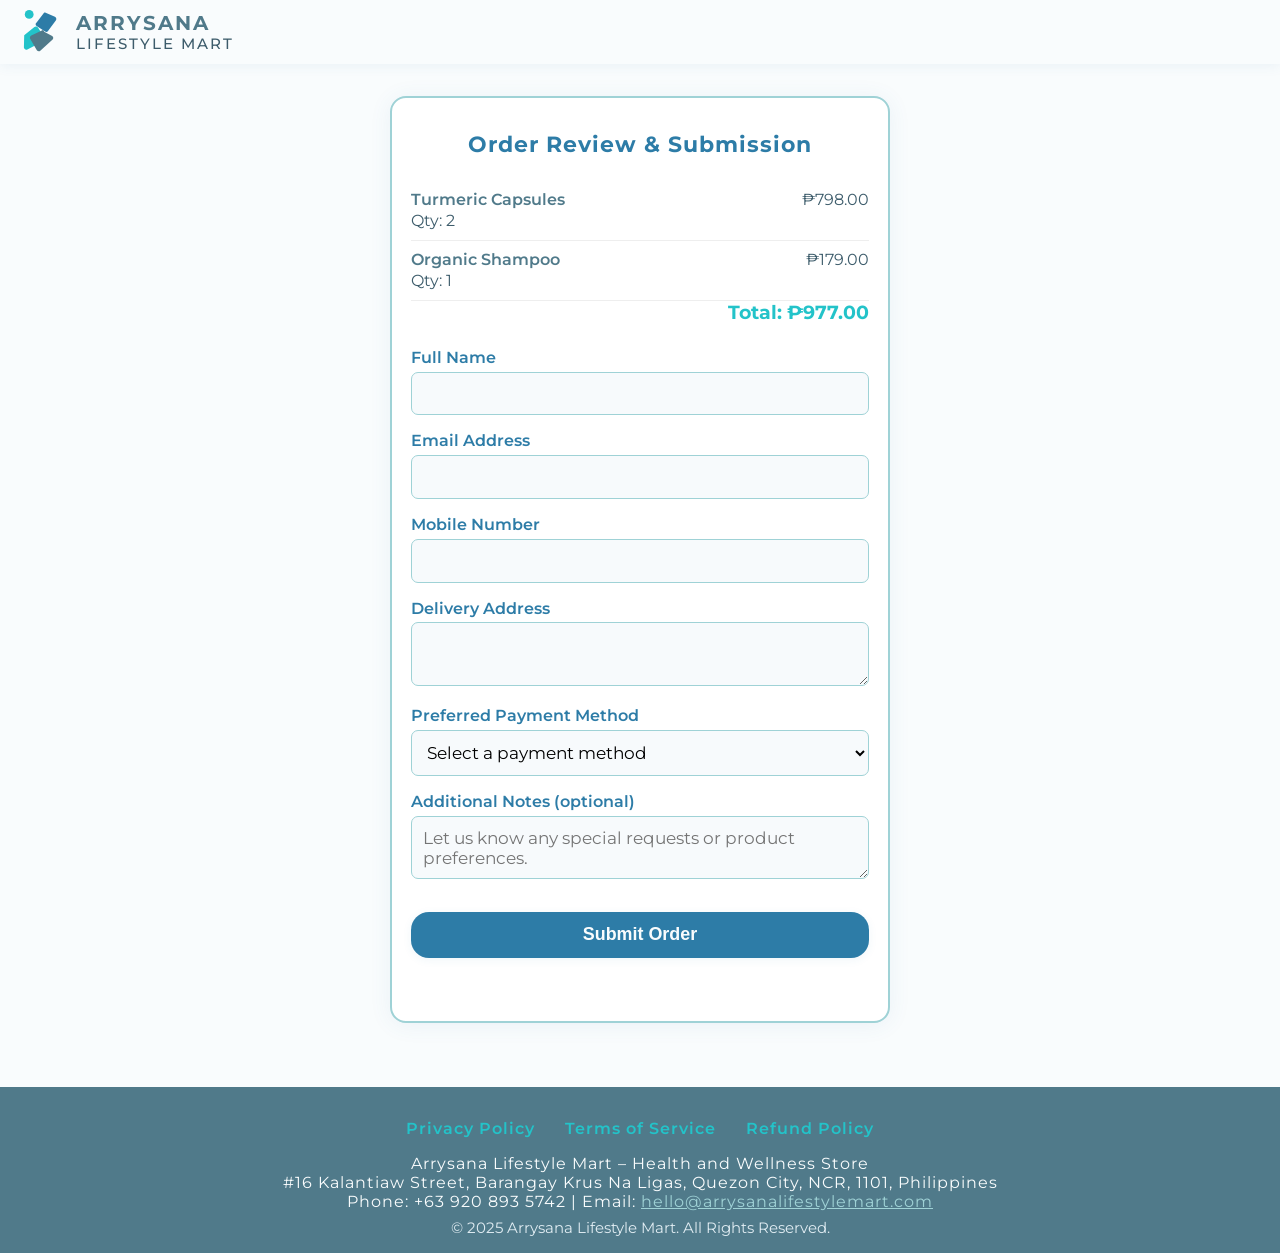
==== order-summary.html @ 5d283385 "order-summary.html" ====
<!DOCTYPE html>
<html lang="en">
<head>
    <meta charset="UTF-8">
    <meta name="viewport" content="width=device-width, initial-scale=1.0">
    <title>Order Summary | Arrysana Lifestyle Mart</title>
    <meta name="description" content="Review your order, submit your details, and receive confirmation for your wellness essentials purchase at Arrysana Lifestyle Mart.">
    <link rel="icon" type="image/png" href="image/FAVICON.png">
    <link href="https://fonts.googleapis.com/css?family=Montserrat:400,600&display=swap" rel="stylesheet">
    <style>
        :root {
            --primary: #2D7CA7;
            --secondary: #23C3C9;
            --accent: #507A8A;
            --light-accent: #9FD2D6;
            --dark: #3D5C6B;
            --light: #F9FCFD;
            --font-main: 'Montserrat', Arial, sans-serif;
        }
        * {
            box-sizing: border-box;
        }
        body {
            margin: 0;
            font-family: var(--font-main);
            background: var(--light);
            color: var(--dark);
            min-height: 100vh;
            display: flex;
            flex-direction: column;
        }
        header {
            background: var(--light);
            color: var(--dark);
            box-shadow: 0 2px 12px rgba(60,120,167,0.08);
            padding: 0.5em 0;
            display: flex;
            align-items: center;
            justify-content: space-between;
            flex-wrap: wrap;
            position: sticky;
            top: 0;
            left: 0;
            right: 0;
            z-index: 1003;
        }
        .logo-container {
            display: flex;
            align-items: center;
            padding-left: 1em;
        }
        .logo-svg {
            height: 48px;
            width: 48px;
            margin-right: 0.75em;
            display: flex;
            align-items: center;
            justify-content: center;
        }
        .brand-text {
            display: flex;
            flex-direction: column;
            line-height: 1.1;
        }
        .brand-title {
            font-size: 1.25em;
            font-weight: 700;
            letter-spacing: 2px;
            color: var(--accent);
            margin-bottom: 0.1em;
        }
        .brand-sub {
            font-size: 0.93em;
            letter-spacing: 2px;
            color: var(--dark);
            font-weight: 500;
        }
        main {
            flex: 1;
            width: 100%;
            display: flex;
            flex-direction: column;
            align-items: center;
            padding: 2em 1em;
        }
        .summary-container {
            max-width: 500px;
            width: 100%;
            background: #fff;
            border-radius: 16px;
            box-shadow: 0 2px 22px rgba(60,120,167,0.08);
            border: 2px solid var(--light-accent);
            padding: 2em 1.2em;
            margin-bottom: 2em;
        }
        .summary-header {
            font-size: 1.4em;
            font-weight: 700;
            color: var(--primary);
            margin-bottom: 1em;
            text-align: center;
            letter-spacing: 1px;
        }
        .order-items {
            margin-bottom: 1.5em;
        }
        .order-item {
            display: flex;
            justify-content: space-between;
            align-items: flex-start;
            padding: 0.6em 0;
            border-bottom: 1px solid #eee;
            font-size: 1em;
        }
        .order-item:last-child {
            border-bottom: none;
        }
        .order-name {
            font-weight: 600;
            color: var(--accent);
        }
        .order-meta {
            font-size: 0.97em;
            color: var(--dark);
            margin-top: 2px;
        }
        .order-total {
            font-size: 1.17em;
            font-weight: 700;
            color: var(--secondary);
            text-align: right;
            margin-bottom: 1.2em;
        }
        .form-section {
            margin-bottom: 1.5em;
        }
        .form-group {
            margin-bottom: 1em;
        }
        .form-group label {
            display: block;
            margin-bottom: 0.3em;
            font-weight: 600;
            color: var(--primary);
        }
        .form-group input, .form-group select, .form-group textarea {
            width: 100%;
            padding: 0.65em;
            border-radius: 7px;
            border: 1px solid var(--light-accent);
            font-size: 1.05em;
            font-family: var(--font-main);
            background: #f7fafc;
        }
        .form-group input:focus, .form-group select:focus, .form-group textarea:focus {
            border-color: var(--secondary);
            outline: none;
        }
        .form-group textarea {
            min-height: 60px;
            resize: vertical;
        }
        .submit-btn {
            background: var(--primary);
            color: var(--light);
            border: none;
            border-radius: 18px;
            padding: 0.7em 1.6em;
            font-weight: 700;
            cursor: pointer;
            font-size: 1.12em;
            width: 100%;
            margin-top: 0.7em;
            margin-bottom: 0.4em;
            transition: background 0.18s;
            box-shadow: 0 2px 10px rgba(45,124,167,0.07);
        }
        .submit-btn:hover {
            background: var(--secondary);
            color: var(--dark);
        }
        .confirmation-message {
            display: none;
            margin-top: 1.5em;
            background: #e8fdfc;
            color: var(--dark);
            border: 2px solid var(--secondary);
            border-radius: 12px;
            padding: 1.5em 1em;
            text-align: center;
            font-size: 1.07em;
            font-weight: 500;
            box-shadow: 0 2px 10px rgba(35,195,201,0.07);
        }
        .confirmation-message.success {
            display: block;
        }
        .confirmation-title {
            font-size: 1.25em;
            font-weight: 700;
            color: var(--primary);
            margin-bottom: 0.6em;
        }
        .confirmation-details {
            margin-bottom: 1em;
            color: var(--dark);
            font-size: 1em;
            line-height: 1.7;
        }
        .confirmation-important {
            color: #e74c3c;
            font-weight: 700;
        }
        footer {
            background: var(--accent);
            color: var(--light);
            padding: 2em 1em 1em 1em;
            text-align: center;
        }
        .footer-links {
            margin-bottom: 1em;
        }
        .footer-links a {
            color: var(--secondary);
            text-decoration: none;
            margin: 0 0.8em;
            font-weight: 600;
            letter-spacing: 1px;
        }
        .footer-links a:hover {
            text-decoration: underline;
        }
        .footer-info {
            font-size: 0.98em;
            margin-bottom: 0.5em;
            letter-spacing: 1px;
        }
        .footer-info a {
            color: var(--light-accent);
        }
        .footer-copyright {
            font-size: 0.92em;
            color: #e0ecf2;
        }
        @media (max-width: 600px) {
            main {
                padding: 1em 0.2em;
            }
            .summary-container {
                padding: 1.2em 0.5em;
                border-radius: 10px;
            }
            .confirmation-message {
                padding: 1em 0.3em;
            }
            header {
                padding: 0.5em 0.2em;
            }
            .brand-title {
                font-size: 1em;
            }
            .logo-container {
                padding-left: 0.3em;
            }
            footer {
                padding: 1em 0.3em 0.4em 0.3em;
            }
        }
    </style>
</head>
<body>
    <header>
        <div class="logo-container">
            <span class="logo-svg" aria-label="Arrysana Lifestyle Mart Logo">
                <!-- Inline SVG logo -->
                <svg width="48" height="48" viewBox="0 0 638 653" fill="none" xmlns="http://www.w3.org/2000/svg">
                    <circle cx="172" cy="87" r="60" fill="#23C3C9"/>
                    <path d="M388 60L522 119C542 128 547 153 534 170L428 314C419 326 402 329 389 321L273 246C255 235 255 209 273 198L374 66C380 59 388 60 388 60Z" fill="#2D7CA7"/>
                    <path d="M104 372L243 257C259 245 282 249 292 266L379 408C388 424 380 445 363 454L147 563C127 574 103 561 100 539L104 372Z" fill="#23C3C9"/>
                    <path d="M376 324L484 380C502 390 505 414 491 427L323 582C309 595 286 591 276 574L187 423C176 406 182 383 200 374L353 301C366 295 376 324 376 324Z" fill="#507A8A"/>
                </svg>
            </span>
            <span class="brand-text">
                <span class="brand-title">ARRYSANA</span>
                <span class="brand-sub">LIFESTYLE MART</span>
            </span>
        </div>
    </header>
    <main>
        <div class="summary-container" id="orderSummary">
            <div class="summary-header">Order Review & Submission</div>
            <div class="order-items" id="orderItems">
                <!-- Example static items, replace with dynamic JS if integrating -->
                <div class="order-item">
                    <div>
                        <span class="order-name">Turmeric Capsules</span>
                        <div class="order-meta">Qty: 2</div>
                    </div>
                    <div>₱798.00</div>
                </div>
                <div class="order-item">
                    <div>
                        <span class="order-name">Organic Shampoo</span>
                        <div class="order-meta">Qty: 1</div>
                    </div>
                    <div>₱179.00</div>
                </div>
                <div class="order-total">Total: ₱977.00</div>
            </div>
            <form class="form-section" id="checkoutForm" autocomplete="on">
                <div class="form-group">
                    <label for="customerName">Full Name</label>
                    <input type="text" name="customerName" id="customerName" required autocomplete="name">
                </div>
                <div class="form-group">
                    <label for="customerEmail">Email Address</label>
                    <input type="email" name="customerEmail" id="customerEmail" required autocomplete="email">
                </div>
                <div class="form-group">
                    <label for="customerPhone">Mobile Number</label>
                    <input type="tel" name="customerPhone" id="customerPhone" required autocomplete="tel">
                </div>
                <div class="form-group">
                    <label for="customerAddress">Delivery Address</label>
                    <textarea name="customerAddress" id="customerAddress" required autocomplete="street-address"></textarea>
                </div>
                <div class="form-group">
                    <label for="paymentMethod">Preferred Payment Method</label>
                    <select name="paymentMethod" id="paymentMethod" required>
                        <option value="" disabled selected>Select a payment method</option>
                        <option value="GCash">GCash</option>
                        <option value="Maya">Maya</option>
                        <option value="BPI">BPI Transfer</option>
                        <option value="COD">Cash on Delivery</option>
                    </select>
                </div>
                <div class="form-group">
                    <label for="orderNotes">Additional Notes (optional)</label>
                    <textarea name="orderNotes" id="orderNotes" placeholder="Let us know any special requests or product preferences."></textarea>
                </div>
                <button type="submit" class="submit-btn">Submit Order</button>
            </form>
            <div class="confirmation-message" id="confirmationMessage">
                <div class="confirmation-title">Order Submitted Successfully!</div>
                <div class="confirmation-details">
                    Thank you for placing your order with Arrysana Lifestyle Mart.<br>
                    Within a few hours, one of our team members will reach out to you via your preferred contact method to verify your order details, confirm product colors and availability, and address any special requests.<br><br>
                    Please review and confirm your order once contacted.<br>
                    After your confirmation, a secure payment link will be sent, tailored to your selected payment option.
                </div>
                <div class="confirmation-details confirmation-important">
                    Kindly complete your payment within <strong>24 hours</strong> of receiving the link to avoid automatic order cancellation. We appreciate your prompt attention and look forward to supporting your wellness journey!
                </div>
                <div class="confirmation-details" style="margin-top:0.5em;">
                    If you have questions, feel free to contact us at <a href="mailto:hello@arrysanalifestylemart.com">hello@arrysanalifestylemart.com</a> or call +63 920 893 5742.
                </div>
            </div>
        </div>
    </main>
    <footer>
        <div class="footer-links">
            <a href="privacy-policy.html">Privacy Policy</a>
            <a href="terms.html">Terms of Service</a>
            <a href="refund-policy.html">Refund Policy</a>
        </div>
        <div class="footer-info">
            Arrysana Lifestyle Mart – Health and Wellness Store<br>
            #16 Kalantiaw Street, Barangay Krus Na Ligas, Quezon City, NCR, 1101, Philippines<br>
            Phone: +63 920 893 5742 | Email: <a href="mailto:hello@arrysanalifestylemart.com">hello@arrysanalifestylemart.com</a>
        </div>
        <div class="footer-copyright">
            &copy; 2025 Arrysana Lifestyle Mart. All Rights Reserved.
        </div>
    </footer>
    <script>
        // Responsive header on scroll (optional, keeps style consistent)
        (function() {
            var header = document.querySelector('header');
            window.addEventListener('scroll', function() {
                if (window.scrollY > 12) {
                    header.classList.add('sticky');
                } else {
                    header.classList.remove('sticky');
                }
            });
        })();

        // Form submission handler
        document.getElementById('checkoutForm').addEventListener('submit', function(e) {
            e.preventDefault();
            document.getElementById('checkoutForm').style.display = 'none';
            document.getElementById('confirmationMessage').classList.add('success');
            window.scrollTo({top: document.getElementById('orderSummary').offsetTop, behavior: 'smooth'});
        });
    </script>
</body>
</html>
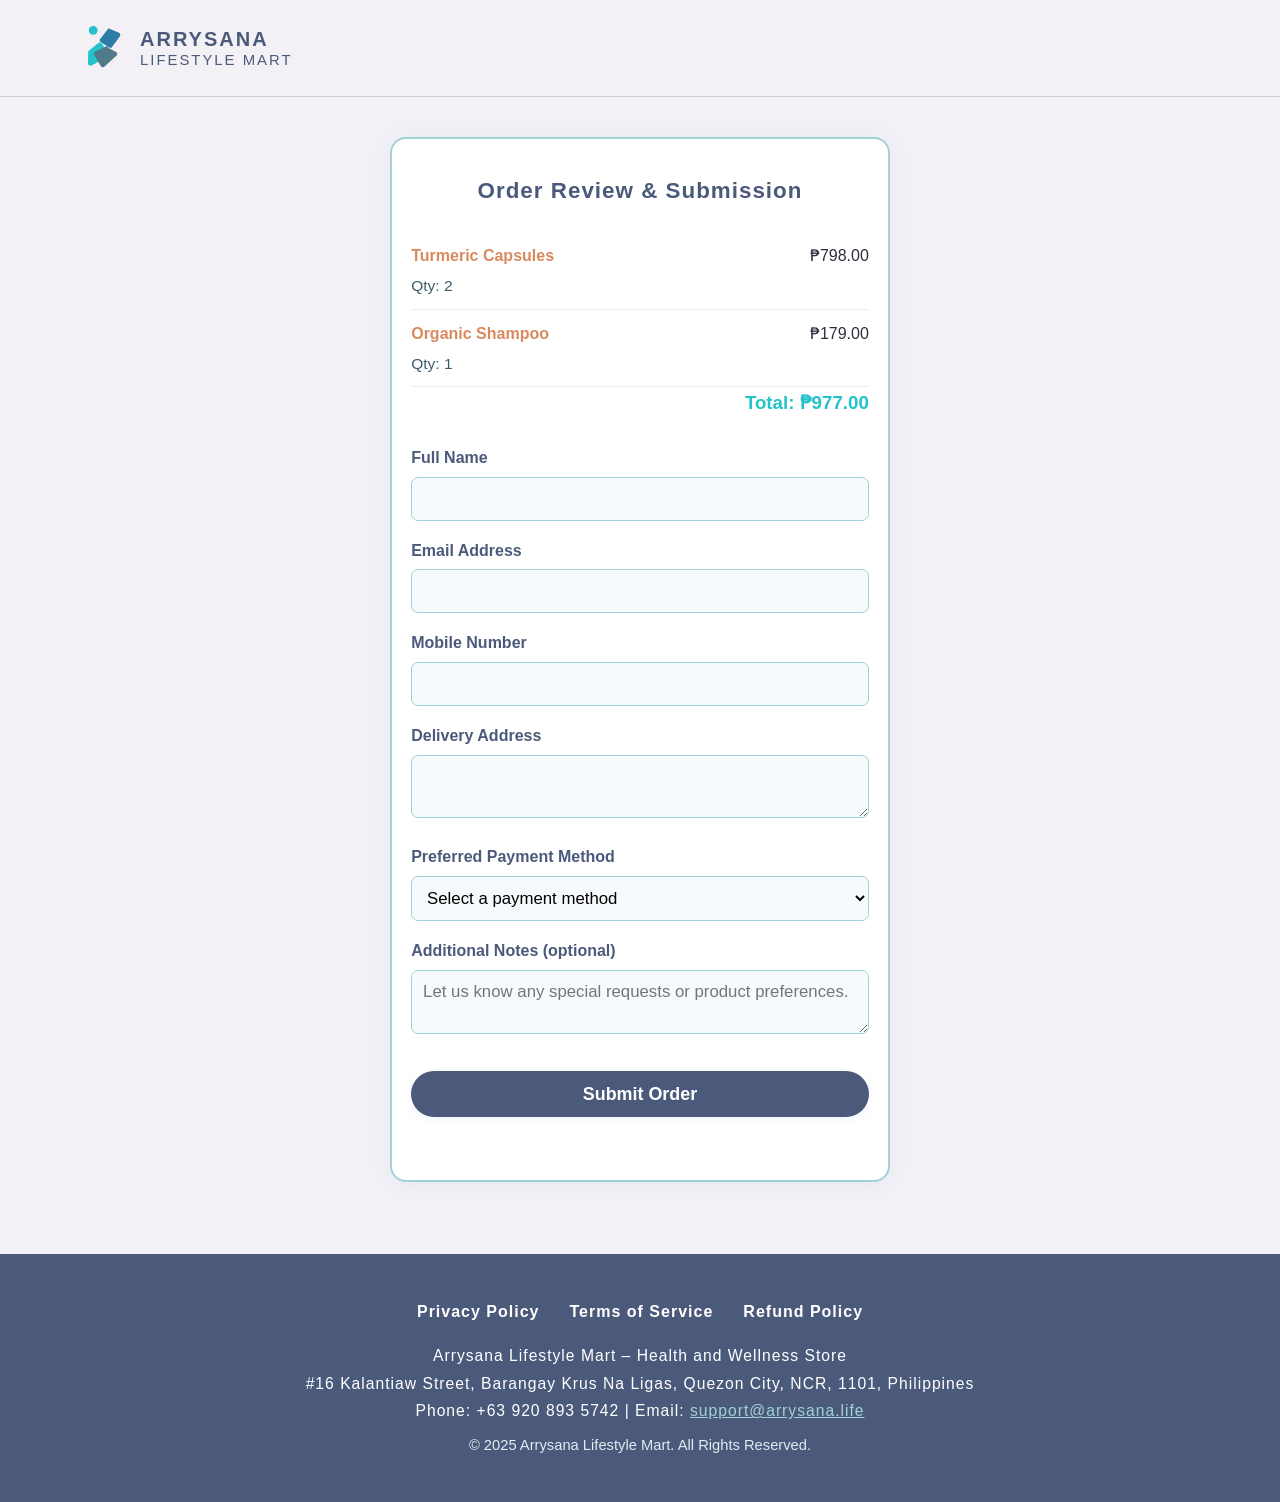
==== commit fa2c5877: "Fix CNAME domain and sync missing site assets Co-Authored-By: Claude Sonnet 5 <noreply@anthropic.com" ====
--- a/order-summary.html
+++ b/order-summary.html
@@ -5,7 +5,7 @@
     <meta name="viewport" content="width=device-width, initial-scale=1.0">
     <title>Order Summary | Arrysana Lifestyle Mart</title>
     <meta name="description" content="Review your order, submit your details, and receive confirmation for your wellness essentials purchase at Arrysana Lifestyle Mart.">
-    <link rel="icon" type="image/png" href="image/FAVICON.png">
+    <link rel="icon" type="image/png" href="image/LOGO.png">
     <link href="https://fonts.googleapis.com/css?family=Montserrat:400,600&display=swap" rel="stylesheet">
     <style>
         :root {
@@ -267,6 +267,7 @@
             }
         }
     </style>
+  <link rel="stylesheet" href="polish.css">
 </head>
 <body>
     <header>
@@ -352,7 +353,7 @@
                     Kindly complete your payment within <strong>24 hours</strong> of receiving the link to avoid automatic order cancellation. We appreciate your prompt attention and look forward to supporting your wellness journey!
                 </div>
                 <div class="confirmation-details" style="margin-top:0.5em;">
-                    If you have questions, feel free to contact us at <a href="mailto:hello@arrysanalifestylemart.com">hello@arrysanalifestylemart.com</a> or call +63 920 893 5742.
+                    If you have questions, feel free to contact us at <a href="mailto:support@arrysana.life">support@arrysana.life</a> or call +63 920 893 5742.
                 </div>
             </div>
         </div>
@@ -366,7 +367,7 @@
         <div class="footer-info">
             Arrysana Lifestyle Mart – Health and Wellness Store<br>
             #16 Kalantiaw Street, Barangay Krus Na Ligas, Quezon City, NCR, 1101, Philippines<br>
-            Phone: +63 920 893 5742 | Email: <a href="mailto:hello@arrysanalifestylemart.com">hello@arrysanalifestylemart.com</a>
+            Phone: +63 920 893 5742 | Email: <a href="mailto:support@arrysana.life">support@arrysana.life</a>
         </div>
         <div class="footer-copyright">
             &copy; 2025 Arrysana Lifestyle Mart. All Rights Reserved.
--- a/polish.css
+++ b/polish.css
@@ -0,0 +1,123 @@
+* { box-sizing: border-box; }
+html { scroll-behavior: smooth; }
+body { margin: 0; background: var(--paper); color: var(--ink); font-family: var(--body-font); line-height: 1.75; }
+body > header { position: relative; padding: 24px max(5vw, 20px); background: var(--paper); border: 0; border-bottom: 1px solid var(--line); box-shadow: none; }
+header .logo-img, header .logo img, header img.logo { width: 72px; height: 72px; object-fit: contain; padding: 4px; margin: 0 auto 8px; background: white; border-radius: var(--radius); box-shadow: none; }
+header .logo-text, header .logo-sub { color: var(--brand); letter-spacing: .05em; }
+body > header h1, body > header h2, body > header .company-name, body > header .brand-title, body > header .brand-sub, body > header .logo-caption { color: var(--brand); }
+nav { gap: 12px 28px; flex-wrap: wrap; }
+nav a { color: var(--ink); font-size: .88rem; padding: 8px 0; }
+main.container, main > .container, body > .container { width: min(1180px, calc(100% - 48px)); margin: 40px auto; padding: 0; background: transparent; border: 0; border-radius: 0; box-shadow: none; }
+main.container:not(:has(.hero)):not(:has(#home)) { max-width: 820px; background: var(--surface); padding: clamp(20px, 5vw, 56px); border-top: 5px solid var(--brand); }
+h1, h2, h3, section h2 { font-family: var(--head-font); color: var(--brand); line-height: 1.2; letter-spacing: -.025em; }
+h1 { font-size: clamp(2rem, 4vw, 3.8rem); }
+section h2 { font-size: clamp(1.6rem, 3vw, 2.5rem); margin: 0 0 22px; }
+main > section, .container > section { margin-bottom: 64px; scroll-margin-top: 24px; }
+p { max-width: 80ch; }
+a { overflow-wrap: anywhere; }
+img { max-width: 100%; }
+button, input, select, textarea { font-family: var(--body-font); font-size: 1rem; }
+button { min-height: 44px; }
+button:not(:disabled), .btn, .button { background: var(--brand); color: white; border-radius: var(--radius); }
+button:disabled { opacity: .55; }
+a:focus-visible, button:focus-visible { outline: 3px solid var(--accent); outline-offset: 4px; }
+.products-grid, .product-grid { grid-template-columns: repeat(3, minmax(0, 1fr)); gap: 28px; }
+.product-card { min-width: 0; width: 100%; max-width: none; padding: 24px; background: var(--surface); border-radius: var(--radius); border: 1px solid var(--line); box-shadow: none; text-align: left; }
+.product-card img { width: 100%; height: 210px; object-fit: contain; margin: 0 0 20px; background: white; border: 0; border-radius: var(--radius); }
+.product-card h3 { font-size: 1.2rem; }
+.product-card button { width: 100%; margin-top: 18px; padding: 12px; }
+.product-meta, .product-price, .price { color: var(--brand); font-weight: 700; }
+.about-values, .values-grid { gap: 0; border-top: 1px solid var(--line); margin-top: 28px; }
+.value-card { min-width: 0; padding: 24px 16px; background: transparent; border-radius: 0; box-shadow: none; color: var(--brand); border-bottom: 1px solid var(--line); }
+.cart-section { max-width: none; padding: 32px; background: var(--tint); border: 1px solid var(--line); border-radius: var(--radius); box-shadow: none; }
+.cart-actions { flex-wrap: wrap; }
+.cart-list li, .order-list li { gap: 16px; }
+.cart-list li > *, .order-list li > * { min-width: 0; overflow-wrap: anywhere; }
+.contact-info, .contact-grid { gap: 32px; }
+#contact { padding: 36px 0; border-top: 2px solid var(--brand); border-bottom: 1px solid var(--line); }
+.contact-info a { color: var(--brand); }
+.testimonials { grid-template-columns: repeat(3,minmax(0,1fr)); gap: 28px; }
+.testimonial { background: transparent; padding: 24px 0 24px 20px; border: 0; border-left: 2px solid var(--brand); border-radius: 0; box-shadow: none; color: var(--ink); }
+.testimonial cite { color: var(--brand); }
+.faq-list dt { padding-top: 20px; border-top: 1px solid var(--line); color: var(--brand); }
+.faq-list dd { margin: 8px 0 24px; }
+.step-indicator, .steps { flex-wrap: wrap; gap: 8px; }
+.step { background: var(--tint); color: var(--brand); padding: 8px 12px; }
+.step.active { background: var(--brand); color: white; }
+.summary-section { background: transparent; padding: 24px 0; border-radius: 0; box-shadow: none; border-bottom: 1px solid var(--line); }
+.customer-section { background: var(--tint); border-radius: var(--radius); padding: 28px; }
+.customer-form input, .customer-form select, .customer-form textarea { padding: 12px; background: white; border: 1px solid var(--line); border-radius: var(--radius); min-width: 0; }
+.payment-instructions { background: var(--tint); color: var(--ink); }
+footer { background: var(--brand); color: white; border: 0; padding: 44px max(5vw,24px); }
+footer .footer-meta, footer p, footer .footer-links a, footer a, footer strong, footer .business-details, footer .footer-info { color: white; }
+.footer-links { gap: 16px 28px; }
+table { max-width: 100%; }
+@media (max-width: 900px) { .products-grid, .product-grid, .testimonials { grid-template-columns: repeat(2,minmax(0,1fr)); } }
+@media (max-width: 600px) {
+  body > header { padding: 20px; position: relative; }
+  main.container, main > .container, body > .container { width: calc(100% - 32px); margin: 24px auto; }
+  .logo-text { font-size: 1.4rem; }
+  nav { gap: 4px 18px; }
+  main > section, .container > section { margin-bottom: 40px; }
+  .products-grid, .product-grid, .testimonials, .contact-info, .contact-grid { grid-template-columns: minmax(0,1fr); }
+  .product-card { padding: 20px; }
+  .product-card img { height: 240px; }
+  .cart-section, .customer-section { padding: 20px; }
+  .about-values { flex-direction: column; }
+  .step { font-size: .85rem; }
+  .order-summary-meta { gap: 12px; flex-wrap: wrap; }
+  footer { padding: 32px 20px; }
+}
+
+.burger,.burger-btn,.burger-button,.burger-menu,.nav-burger { background:var(--brand); color:white; }
+.burger span,.burger-btn span,.burger-button span,.burger-menu .burger-bar,.nav-burger span { background:white; pointer-events:none; }
+#nav-toggle,#nav-close { color:white; }
+
+:root { --brand: #476527; --paper: #f4f5e8; --surface: #fffff6; --ink: #34422a; --accent: #8b5226; --tint: #e4e9cf; --line: #c7cfad; --radius: 32px; --body-font: 'Segoe UI',sans-serif; --head-font: 'Palatino Linotype',serif; --primary: var(--brand); --font-main: var(--body-font); }
+main { width: min(1180px,calc(100% - 48px)); max-width: 1180px; padding: 0; margin: 40px auto; }
+.hero-section { background: var(--tint); border: 0; border-radius: 50% 50% 12px 12px / 60px 60px 12px 12px; padding: 60px 60px 40px; box-shadow: none; text-align: center; }
+.hero-section h1 { font-family: var(--head-font); font-size: clamp(3rem,6vw,5rem); color: var(--brand); }
+.hero-section p { margin: 20px auto; color: var(--ink); }
+.hero-section .logo-svg { width: 120px; height: 120px; }
+.info-bar { background: var(--surface); border: 1px solid var(--line); padding: 18px; color: var(--ink); }
+.info-bar a { color: var(--brand); }
+.about-section, .contact-section, .testimonial-section, .delivery-section, .faq-section, .products-section { background: transparent; border: 0; border-radius: 0; box-shadow: none; padding: 32px 0; }
+.core-values { display: grid; grid-template-columns: repeat(2,minmax(0,1fr)); gap: 16px; }
+.core-values li { border-bottom: 1px solid var(--line); padding: 16px; }
+.product-img { width: 100%; height: 220px; background: white; }
+.product-img img { width: 100%; height: 100%; }
+.product-card { border-radius: 32px 0 32px 0; }
+.testimonial-section { padding: 36px; background: var(--brand); }
+.testimonial-section h2, .testimonial-quote, .testimonial-author { color: white; }
+.testimonial { background: transparent; border-color: var(--line); }
+.cart-section { width: min(440px,100vw); max-width: 100vw; height: 100dvh; padding: 24px; border-radius: 0; overflow-y: auto; background: var(--surface); }
+.cart-item { flex-wrap: wrap; gap: 8px; }
+@media(max-width:600px) { main { width: calc(100% - 32px); } .hero-section { padding: 48px 24px 24px; } .core-values { grid-template-columns: 1fr; } }
+
+section h2,.section-title { color:var(--brand); }
+
+.about-section h2,.contact-section h2,.delivery-section h2,.faq-section h2,.products-section h2 { color:var(--brand); } .testimonial-section h2 { color:white; }
+
+/* Re-themed off green to avoid palette collision with other sites in
+   this batch (Freshella, Roshirl, Johnadora all landed on green+cream).
+   A dusty indigo/lavender reads as calmer and more "wellness/spa" than
+   green anyway. Only color variables change; the existing hero shape,
+   grid and card layout above are untouched. */
+:root {
+  --brand: #4b5a7a;
+  --paper: #f3f1f6;
+  --surface: #fffdfb;
+  --ink: #2e2f3d;
+  --accent: #d98a5f;
+  --tint: #e2e0ee;
+  --line: #cfccdb;
+}
+
+.refresh-hero-media { grid-column:1 / -1; flex:0 0 100%; width:100%; min-width:0; margin:2rem 0 0; overflow:hidden; align-self:stretch; }
+.refresh-hero-media img { display:block; width:100%; max-width:100%; height:clamp(240px,36vw,540px); object-fit:cover; border-radius:0; box-shadow:none; transform:none; }
+.refresh-hero-media-0 { border-radius:6px 70px 6px 6px; }
+.refresh-hero-media-1 { border-radius:120px 120px 8px 8px; padding:8px; border:1px solid currentColor; }
+.refresh-hero-media-2 { border-radius:6px; border-bottom:8px solid var(--accent); }
+.refresh-hero-media-3 { border-radius:80px 8px 80px 8px; }
+.refresh-hero-media-4 { border-radius:8px; box-shadow:12px 12px 0 color-mix(in srgb,currentColor 12%,transparent); }
+@media(max-width:767px) { .refresh-hero-media { margin-top:1.5rem; } .refresh-hero-media img { height:260px; } .refresh-hero-media-1 { border-radius:70px 70px 8px 8px; } }
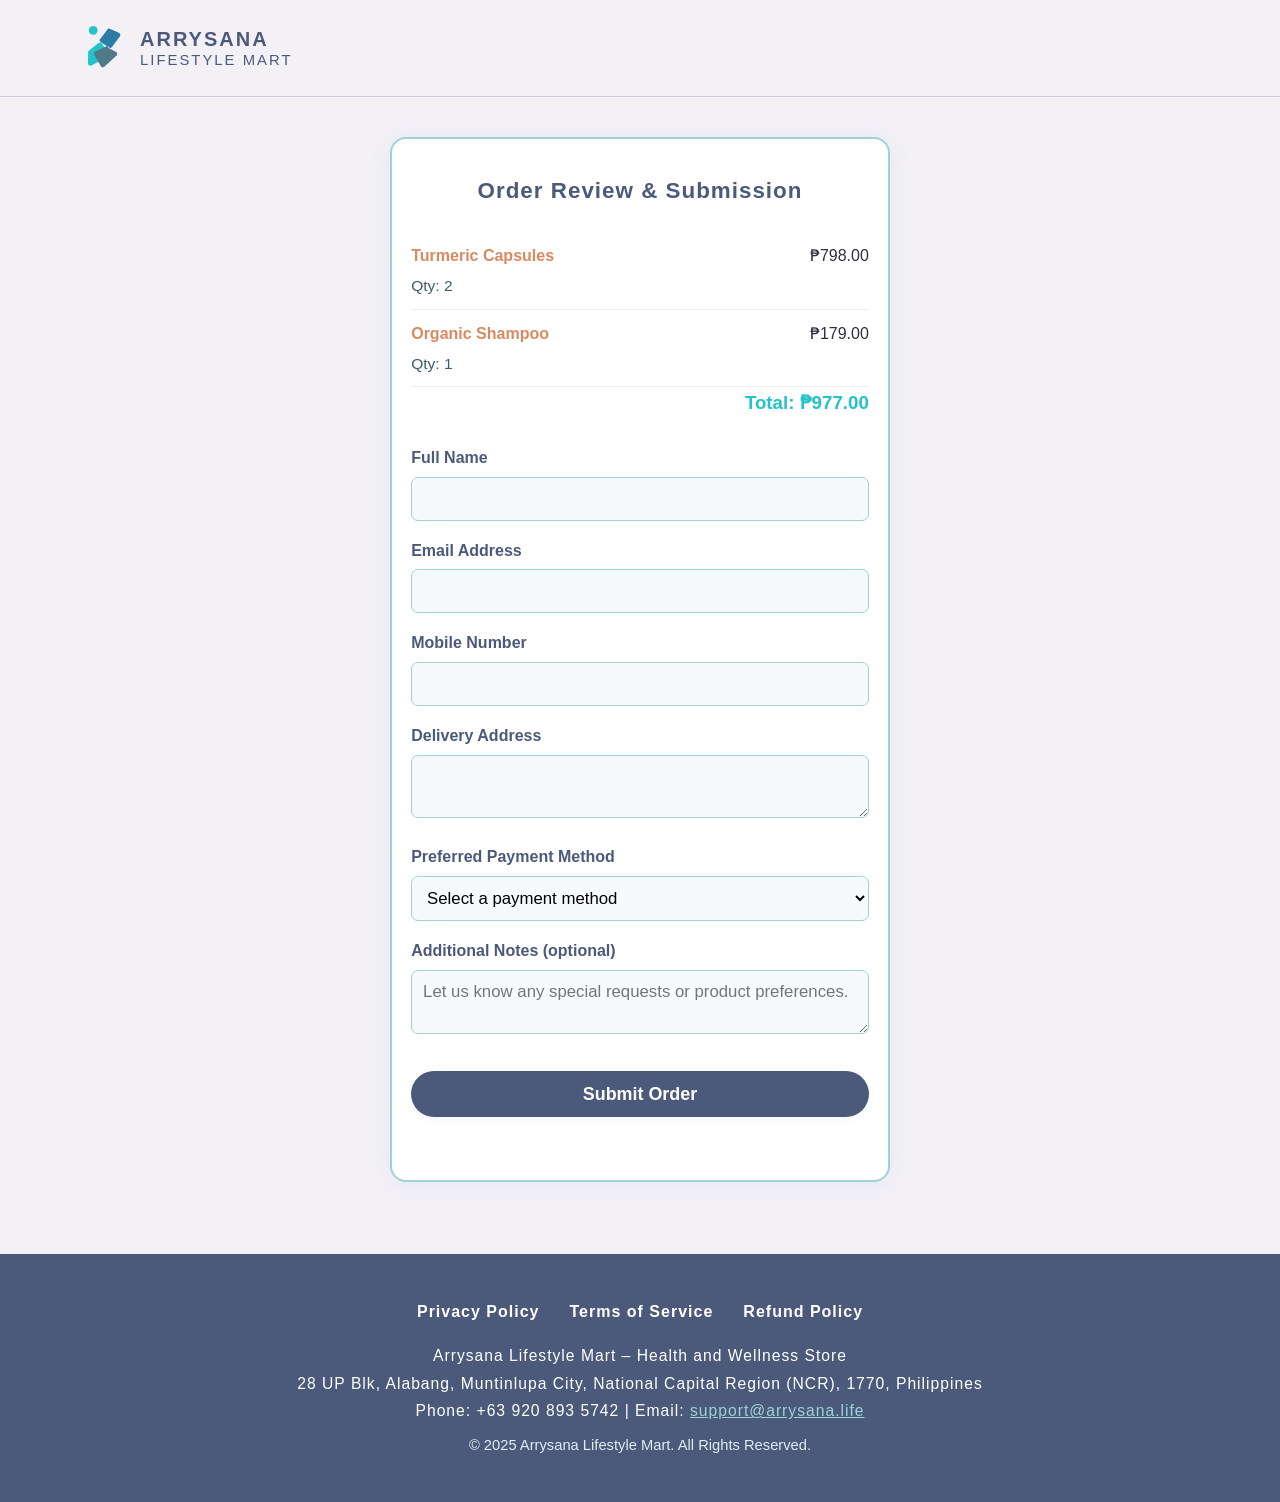
==== commit ccd99d81: "Update store address to 28 UP Blk, Alabang, Muntinlupa City; tidy product images and values layout" ====
--- a/order-summary.html
+++ b/order-summary.html
@@ -366,7 +366,7 @@
         </div>
         <div class="footer-info">
             Arrysana Lifestyle Mart – Health and Wellness Store<br>
-            #16 Kalantiaw Street, Barangay Krus Na Ligas, Quezon City, NCR, 1101, Philippines<br>
+            28 UP Blk, Alabang, Muntinlupa City, National Capital Region (NCR), 1770, Philippines<br>
             Phone: +63 920 893 5742 | Email: <a href="mailto:support@arrysana.life">support@arrysana.life</a>
         </div>
         <div class="footer-copyright">
--- a/polish.css
+++ b/polish.css
@@ -121,3 +121,21 @@
 .refresh-hero-media-3 { border-radius:80px 8px 80px 8px; }
 .refresh-hero-media-4 { border-radius:8px; box-shadow:12px 12px 0 color-mix(in srgb,currentColor 12%,transparent); }
 @media(max-width:767px) { .refresh-hero-media { margin-top:1.5rem; } .refresh-hero-media img { height:260px; } .refresh-hero-media-1 { border-radius:70px 70px 8px 8px; } }
+
+/* === Quick fix 2026-11-07: layout cleanup === */
+/* Product photos fill the card instead of sitting small in the middle */
+.product-card .product-image, .product-card .product-img, .product-card > div:first-child:has(img) { width: 100%; padding: 0; background: none; }
+.product-card img { display: block; width: 100%; height: auto; aspect-ratio: 1 / 1; object-fit: cover; margin: 0 0 18px; border-radius: 22px 0 22px 0; background: #fff; }
+.product-card { display: flex; flex-direction: column; }
+.product-card button { margin-top: auto; }
+/* Core values: clean cards, no stray bullets */
+.core-values { list-style: none; padding: 0; margin: 12px 0 20px; grid-template-columns: repeat(3, minmax(0,1fr)); gap: 12px; }
+.core-values li { list-style: none; border: 1px solid var(--line); border-left: 4px solid var(--brand); border-radius: 14px; padding: 14px 16px; background: var(--surface); }
+.core-values li::marker { content: none; }
+/* Info bar: tidy items */
+.info-bar { text-align: center; line-height: 1.7; }
+@media (max-width: 900px) { .core-values { grid-template-columns: 1fr; } }
+@media (max-width: 600px) {
+  .info-bar { text-align: left; font-size: .92rem; }
+  .product-card img { aspect-ratio: 4 / 3; }
+}
